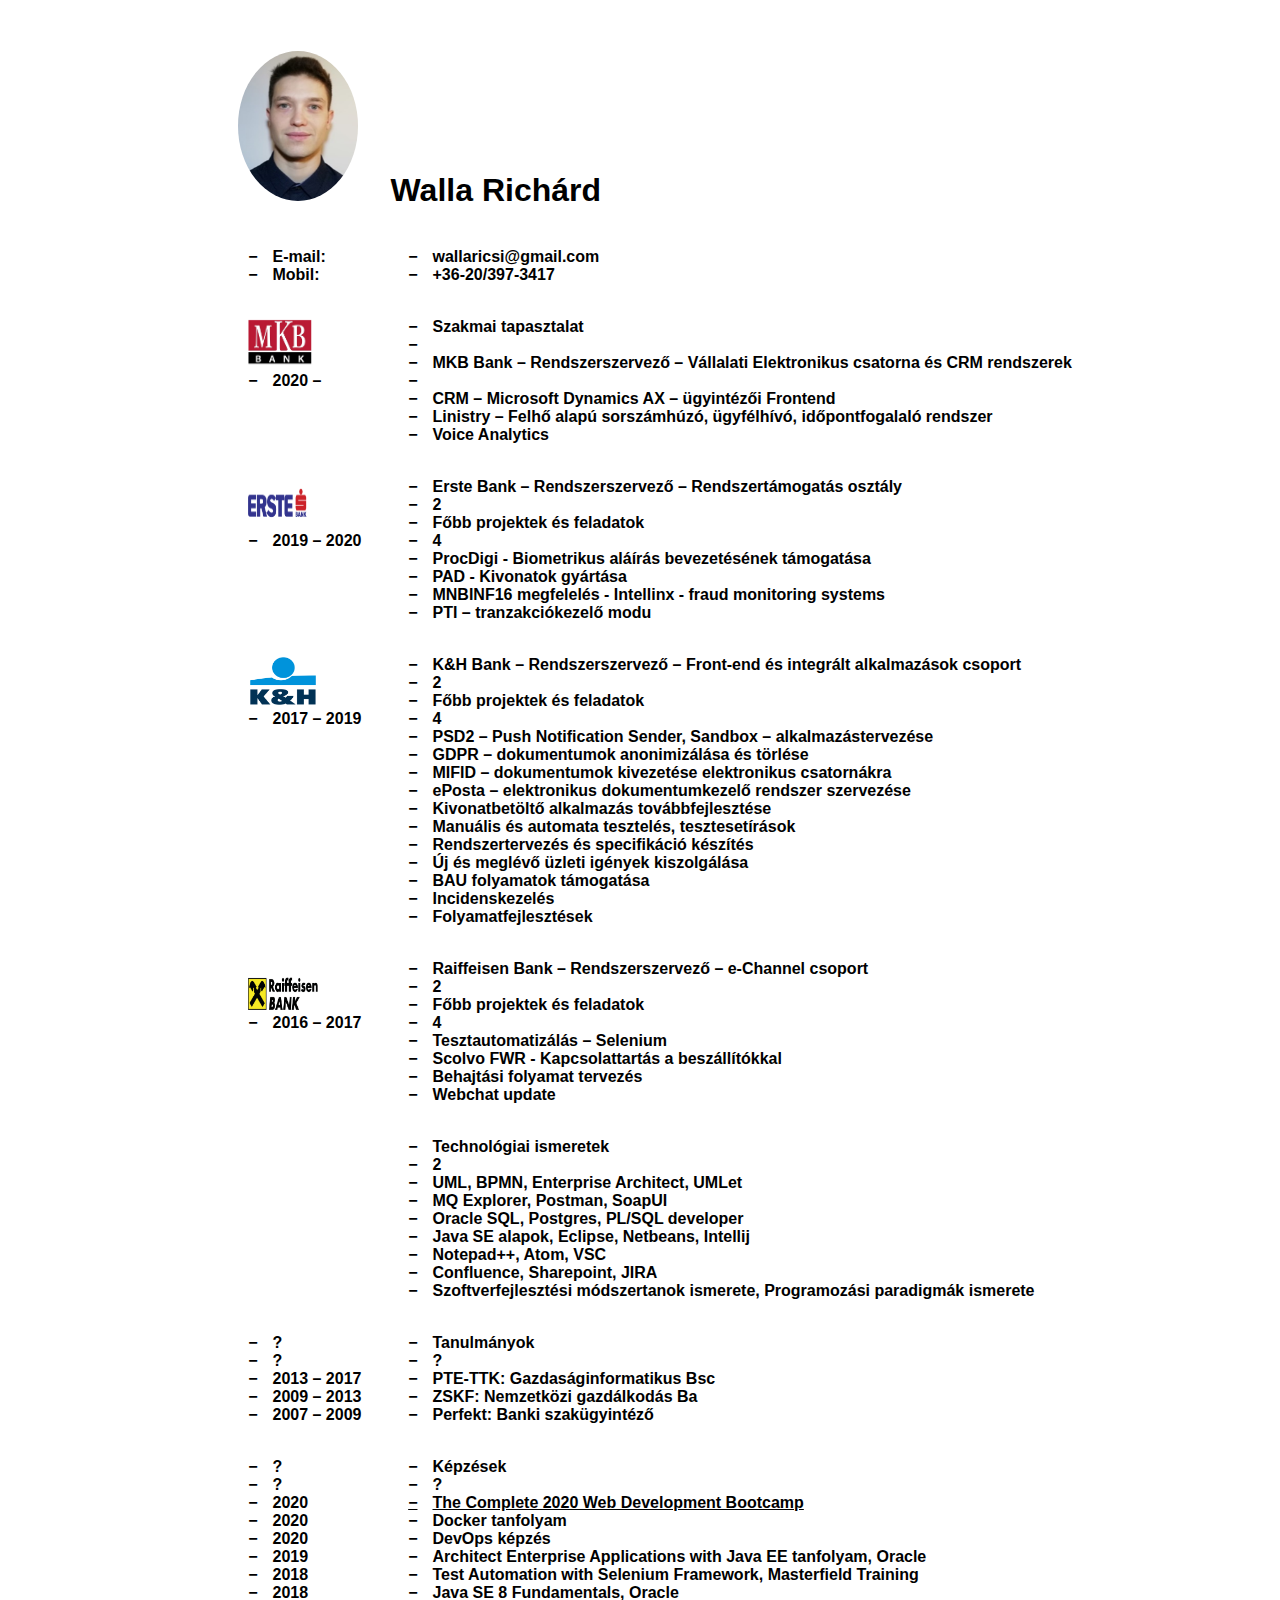
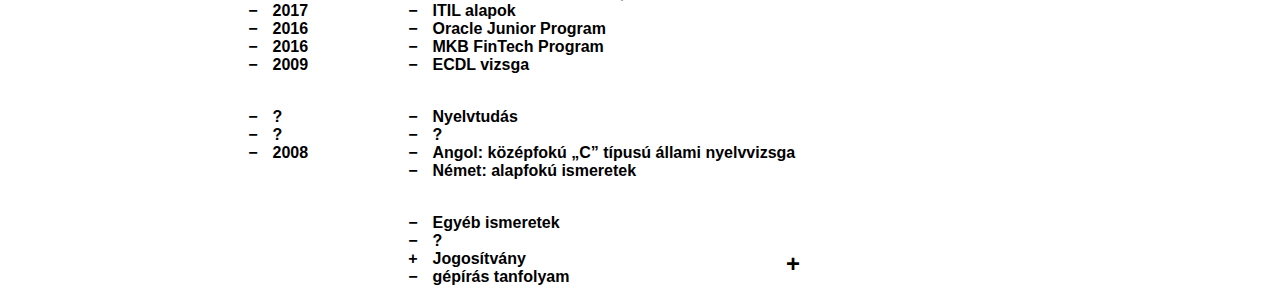
==== index.html @ 9ecf19fe "first commit" ====
<!doctype html>
<html lang="en">
<head>
    <meta charset="utf-8">
    <meta name="viewport" content="width=device-width, initial-scale=1">
    <title>CV</title>
    <link rel="icon" type="image/png" href="cv1.png" />
    <link rel="stylesheet" href="grid.css">
</head>
<body>
    <header>
        <img class='logo cv' src="cv.png" alt="CV">
        <h1 class="name">Walla Richárd</h1>
        
    </header>
    <nav> 
        <ul>
            
            <li>E-mail: </li>
            <li>Mobil: </li>
  
        </ul>
    </nav>
    <main>
        <ul>
            
      
            <li>wallaricsi@gmail.com</li>
            <li>+36-20/397-3417</li>
        </ul>
    </main>


    <nav> 
        <ul>
            <img class='logo' src="mkb.png" alt="mkb_logo">
            <li>2020 – </li>
  
        </ul>
    </nav>
    <main>
        <ul>
            <li>Szakmai tapasztalat</li>
            <li></li>
            <li>MKB Bank – Rendszerszervező – Vállalati Elektronikus csatorna és CRM rendszerek</li>
            <li></li>
            <li>CRM – Microsoft Dynamics AX – ügyintézői Frontend </li>
            <li>Linistry – Felhő alapú sorszámhúzó, ügyfélhívó, időpontfogalaló rendszer</li>
            <li>Voice Analytics</li>        
        </ul>
    </main>

    <nav> 
        <ul>
            <img class='logo' src="erste.png" alt="erste_logo">
            <li>2019 – 2020</li>
  
        </ul>
    </nav>
    <main>
        <ul>
            <li>Erste Bank – Rendszerszervező – Rendszertámogatás osztály</li>
            <li>2</li>
            <li>Főbb projektek és feladatok</li>
            <li>4</li>
            <li>ProcDigi - Biometrikus aláírás bevezetésének támogatása</li>
            <li>PAD - Kivonatok gyártása</li>
            <li>MNBINF16 megfelelés - Intellinx - fraud monitoring systems</li>
            <li>PTI – tranzakciókezelő modu</li>
            
        </ul>
    </main>

    <nav> 
        <ul>
            <img class='logo' src="k&h.png" alt="k&h_logo">
            <li>2017 – 2019</li>
 
        </ul>
    </nav>
    <main>
        <ul>
            <li>K&H Bank – Rendszerszervező – Front-end és integrált alkalmazások csoport</li>
            <li>2</li>
            <li>Főbb projektek és feladatok</li>
            <li>4</li>
            <li>PSD2 – Push Notification Sender, Sandbox – alkalmazástervezése</li>
            <li>GDPR – dokumentumok anonimizálása és törlése</li>
            <li>MIFID – dokumentumok kivezetése elektronikus csatornákra</li>
            <li>ePosta – elektronikus dokumentumkezelő rendszer szervezése</li>
            <li>Kivonatbetöltő alkalmazás továbbfejlesztése</li>
            <li>Manuális és automata tesztelés, tesztesetírások</li>
            <li>Rendszertervezés és specifikáció készítés</li>
            <li>Új és meglévő üzleti igények kiszolgálása</li>
            <li>BAU folyamatok támogatása</li>
            <li>Incidenskezelés</li>
            <li>Folyamatfejlesztések</li>
        </ul>
    </main>


    <nav> 
        <ul>
            <img class='logo' src="rafi1.png" alt="Raiffeisen">
            <li>2016 – 2017</li>
     
        </ul>
    </nav>
    <main>
        <ul>
            <li>Raiffeisen Bank – Rendszerszervező – e-Channel csoport</li>
            <li>2</li>
            <li>Főbb projektek és feladatok</li>
            <li>4</li>
            <li>Tesztautomatizálás – Selenium</li>
            <li>Scolvo FWR - Kapcsolattartás a beszállítókkal</li>
            <li>Behajtási folyamat tervezés</li>
            <li>Webchat update</li>
         </ul>
    </main>

    <nav> 

    </nav>
    <main>
        <ul>
            <li>Technológiai ismeretek</li>
            <li>2</li>
            <li>UML, BPMN, Enterprise Architect, UMLet</li>
            <li>MQ Explorer, Postman, SoapUI</li>
            <li>Oracle SQL, Postgres, PL/SQL developer</li>
            <li>Java SE alapok, Eclipse, Netbeans, Intellij</li>
            <li>Notepad++, Atom, VSC</li>
            <li>Confluence, Sharepoint, JIRA</li>
            <li>Szoftverfejlesztési módszertanok ismerete, Programozási paradigmák ismerete</li>
         </ul>
    </main>

    <nav> 
        <ul>
            <li>?</li>
            <li>?</li>
            <li>2013 – 2017</li>
            <li>2009 – 2013</li>
            <li>2007 – 2009</li>
     
        </ul>
    </nav>
    <main>
        <ul>
            <li>Tanulmányok</li>
            <li>?</li>
            <li>PTE-TTK: Gazdaságinformatikus Bsc</li>
            <li>ZSKF: Nemzetközi gazdálkodás Ba</li>
            <li>Perfekt: Banki szakügyintéző</li>
        </ul>
    </main>

    <nav> 
        <ul>
            <li>?</li>
            <li>?</li>
            <li>2020</li>
            <li>2020</li>
            <li>2020</li>
            <li>2019</li>
            <li>2018</li>
            <li>2018</li>
            <li>2017</li>
            <li>2016</li>
            <li>2016</li>
            <li>2009</li>

     
        </ul>
    </nav>
    <main>
        <ul>
            <li>Képzések</li>
            <li>?</li>
            <a href="./index2.html" target="_blank"> <li>The Complete 2020 Web Development Bootcamp</li></a>
            <li>Docker tanfolyam</li>
            <li>DevOps képzés</li>
            <li>Architect Enterprise Applications with Java EE tanfolyam, Oracle</li>
            <li>Test Automation with Selenium Framework, Masterfield Training</li>
            <li>Java SE 8 Fundamentals, Oracle</li>
            <li>ITIL alapok</li>
            <li>Oracle Junior Program</li>
            <li>MKB FinTech Program</li>
            <li>ECDL vizsga</li>
        </ul>
    </main>

    <nav> 
        <ul>
            <li>?</li>
            <li>?</li>
            <li>2008</li>

     
        </ul>
    </nav>
    <main>
        <ul>
            <li>Nyelvtudás</li>
            <li>?</li>
            <li>Angol: középfokú „C” típusú állami nyelvvizsga</li>
            <li>Német: alapfokú ismeretek</li>
           
        </ul>
    </main>

    <nav> 

    </nav>
    <main>
        <ul>
            <li>Egyéb ismeretek</li>
            <li>?</li>
            <li class="parent">Jogosítvány</li>              
           
            <div class="child">
                <div>2009 - "B" kategóriás jogosítvány</div>
                <div>2015 - "C" kategóriás jogosítvány (teherautó, kamion)</div>
            </div>
            <li>gépírás tanfolyam</li>                  
        </ul>
    </main>

    <script text="text/javascript" src="./index.js"></script>
</body>
</html>
---- grid.css ----
* {
    font-family: "Helvetica Neue", "Helvetica", "Arial", sans-serif;
    font-weight: 600;
    box-sizing: border-box;
}

html,
body {
    background: white;
    margin: 0;
}

.grid-item,
header,
main,
nav,
aside,
footer {
    background: white;
    color: black;
    border: 1px solid white;
}

html,
body {
}

body {
    display: grid;
    justify-content: center;
    grid-template-columns: minmax(min-content, 10em) auto;
}

header {
    grid-column: 1/4;
}

main {
    grid-column: 2/4;
}

nav > ul {
    list-style-type: none;
}

img {
    height: 50px;
    width: 70px;
}

.cv {
    margin-left: 30px;
    margin-top: 50px;
    border-radius: 70%;
    height: 150px;
    width: 120px;
}

.name {
    display: inline-block;
    padding-left: 28px;
    padding-top: -100px;
}

a:nth-child(3) {
    color: black;
}

/* ITT VAN DEFINÁLVA AZ ACCORDION */

.parent::after {
    content: "\002B";
    font-size: 1.5rem;
    position: absolute;
    right: 30rem;
    cursor: pointer;
    transition: max-height 0.2s ease-in-out;
}

.parent.active::after {
    content: "\2212";
    /* transform: rotate(90deg); */
}

.child {
    /* display: none; */
    max-height: 0;
    overflow: hidden;
    transition: max-height 0.2s ease-in-out;
}

.parent.active + .child {
    /*  display: block; */
    max-height: 200px;
}

li {
    list-style: none;
}
li:before {
    content: "\2212";
    padding-right: 15px;
}

li.parent:before {
    content: "\002B";
}
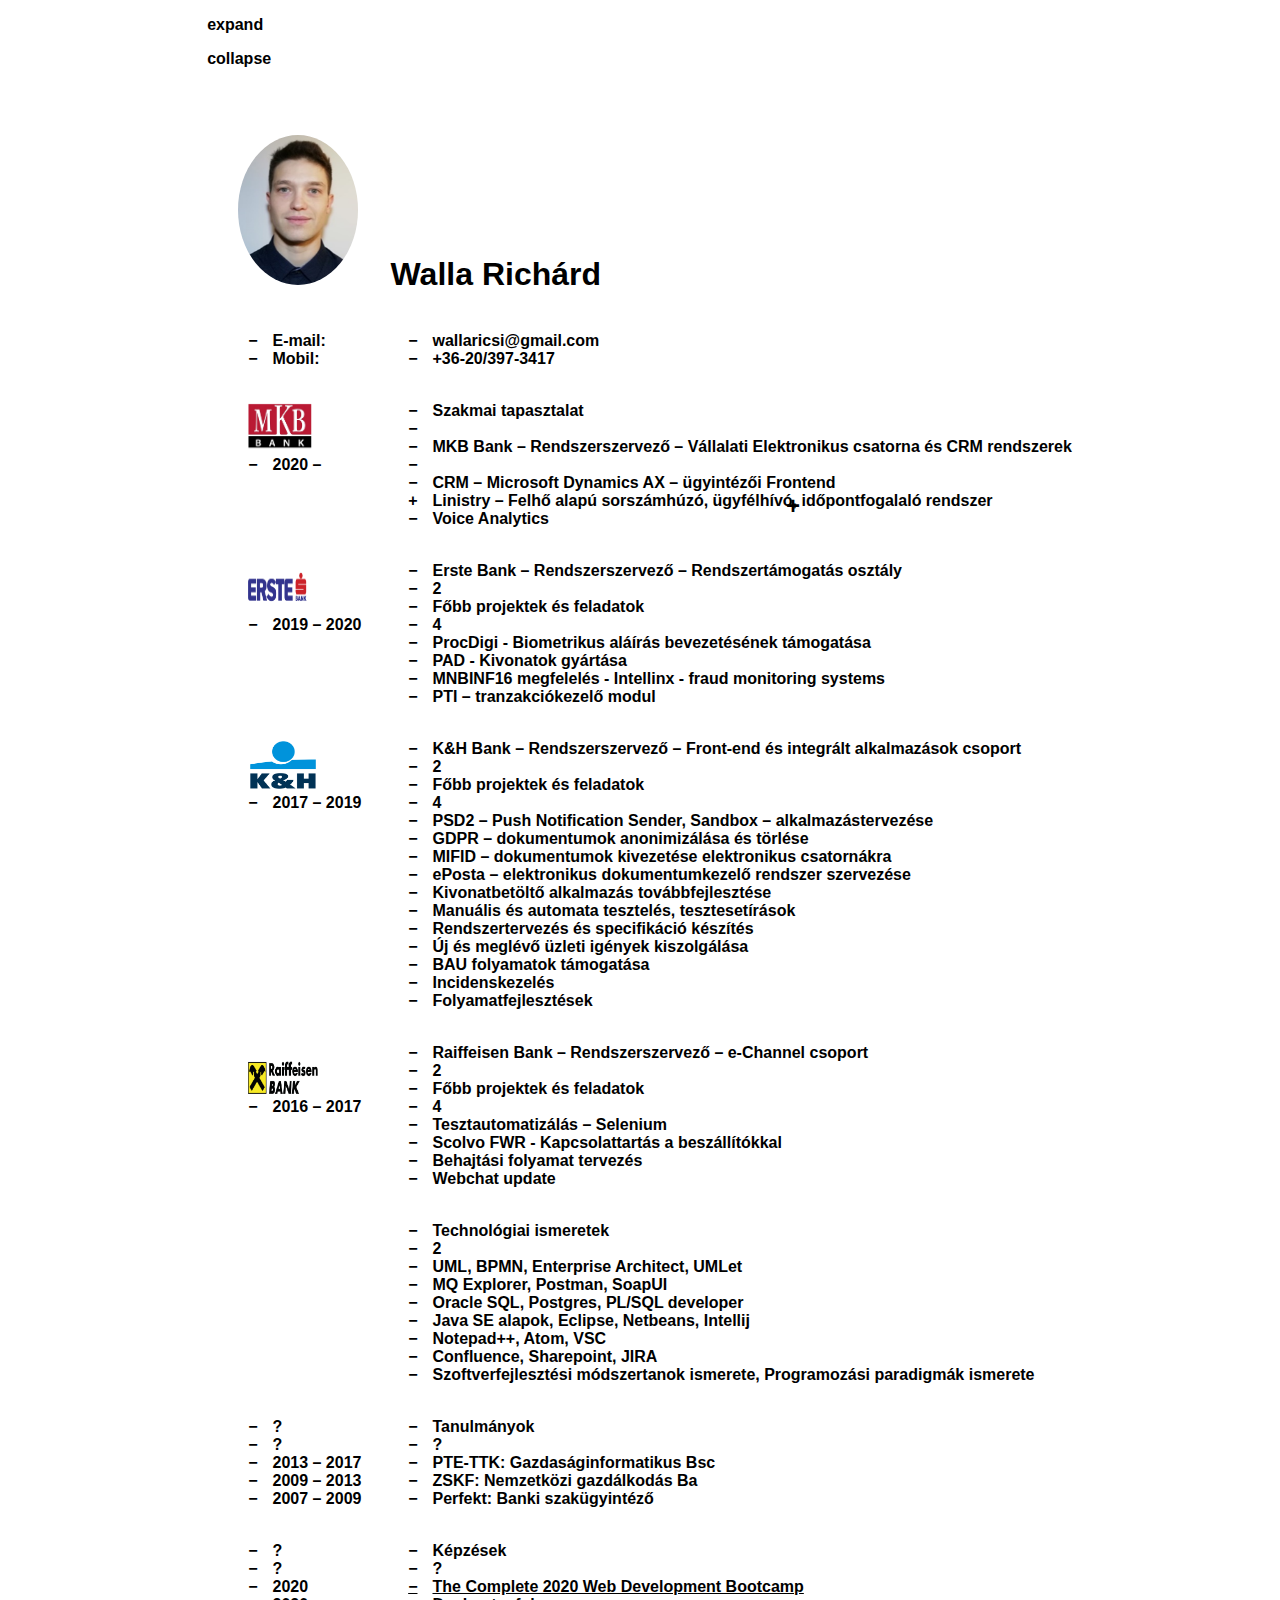
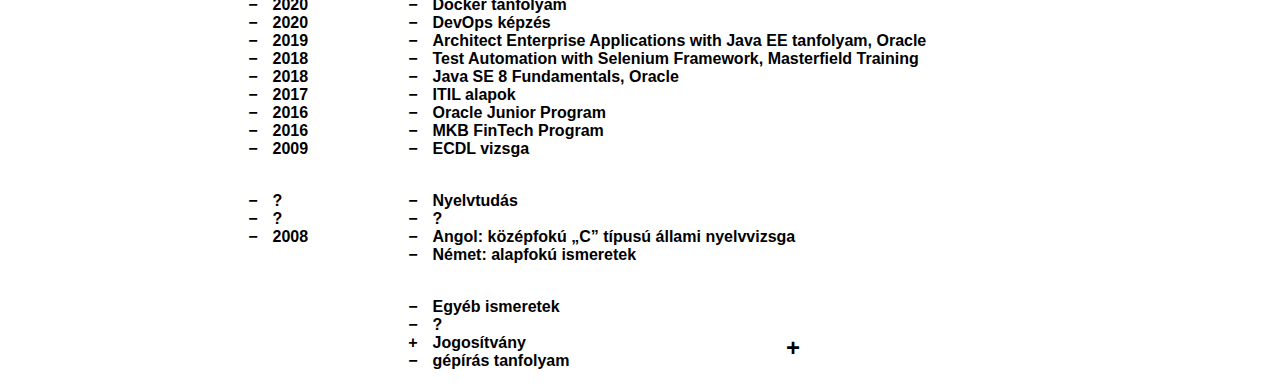
==== commit 873eaf72: "commit" ====
--- a/index.html
+++ b/index.html
@@ -8,6 +8,12 @@
     <link rel="stylesheet" href="grid.css">
 </head>
 <body>
+    <section>
+        <P>expand</P>
+        <p>collapse</p>
+        <a href="#"></a>
+        <a href="#"></a>
+    </section>
     <header>
         <img class='logo cv' src="cv.png" alt="CV">
         <h1 class="name">Walla Richárd</h1>
@@ -45,7 +51,14 @@
             <li>MKB Bank – Rendszerszervező – Vállalati Elektronikus csatorna és CRM rendszerek</li>
             <li></li>
             <li>CRM – Microsoft Dynamics AX – ügyintézői Frontend </li>
-            <li>Linistry – Felhő alapú sorszámhúzó, ügyfélhívó, időpontfogalaló rendszer</li>
+            <li class ="parent">Linistry – Felhő alapú sorszámhúzó, ügyfélhívó, időpontfogalaló rendszer</li>
+            <div class="child">
+                <div>beszállítóval fejlesztése menedzselés</div>
+                <div>AD integráció támogatása</div>
+                <div>tűzfalszabályok meghatározása belső - külső</div>
+                <div>napi automatizált áttöltések ms azure környezetből a DWH-ba riportolás céljából</div>
+                <div>samsung supportal kapcsolattartás</div>
+            </div>
             <li>Voice Analytics</li>        
         </ul>
     </main>
@@ -66,7 +79,7 @@
             <li>ProcDigi - Biometrikus aláírás bevezetésének támogatása</li>
             <li>PAD - Kivonatok gyártása</li>
             <li>MNBINF16 megfelelés - Intellinx - fraud monitoring systems</li>
-            <li>PTI – tranzakciókezelő modu</li>
+            <li>PTI – tranzakciókezelő modul</li>
             
         </ul>
     </main>
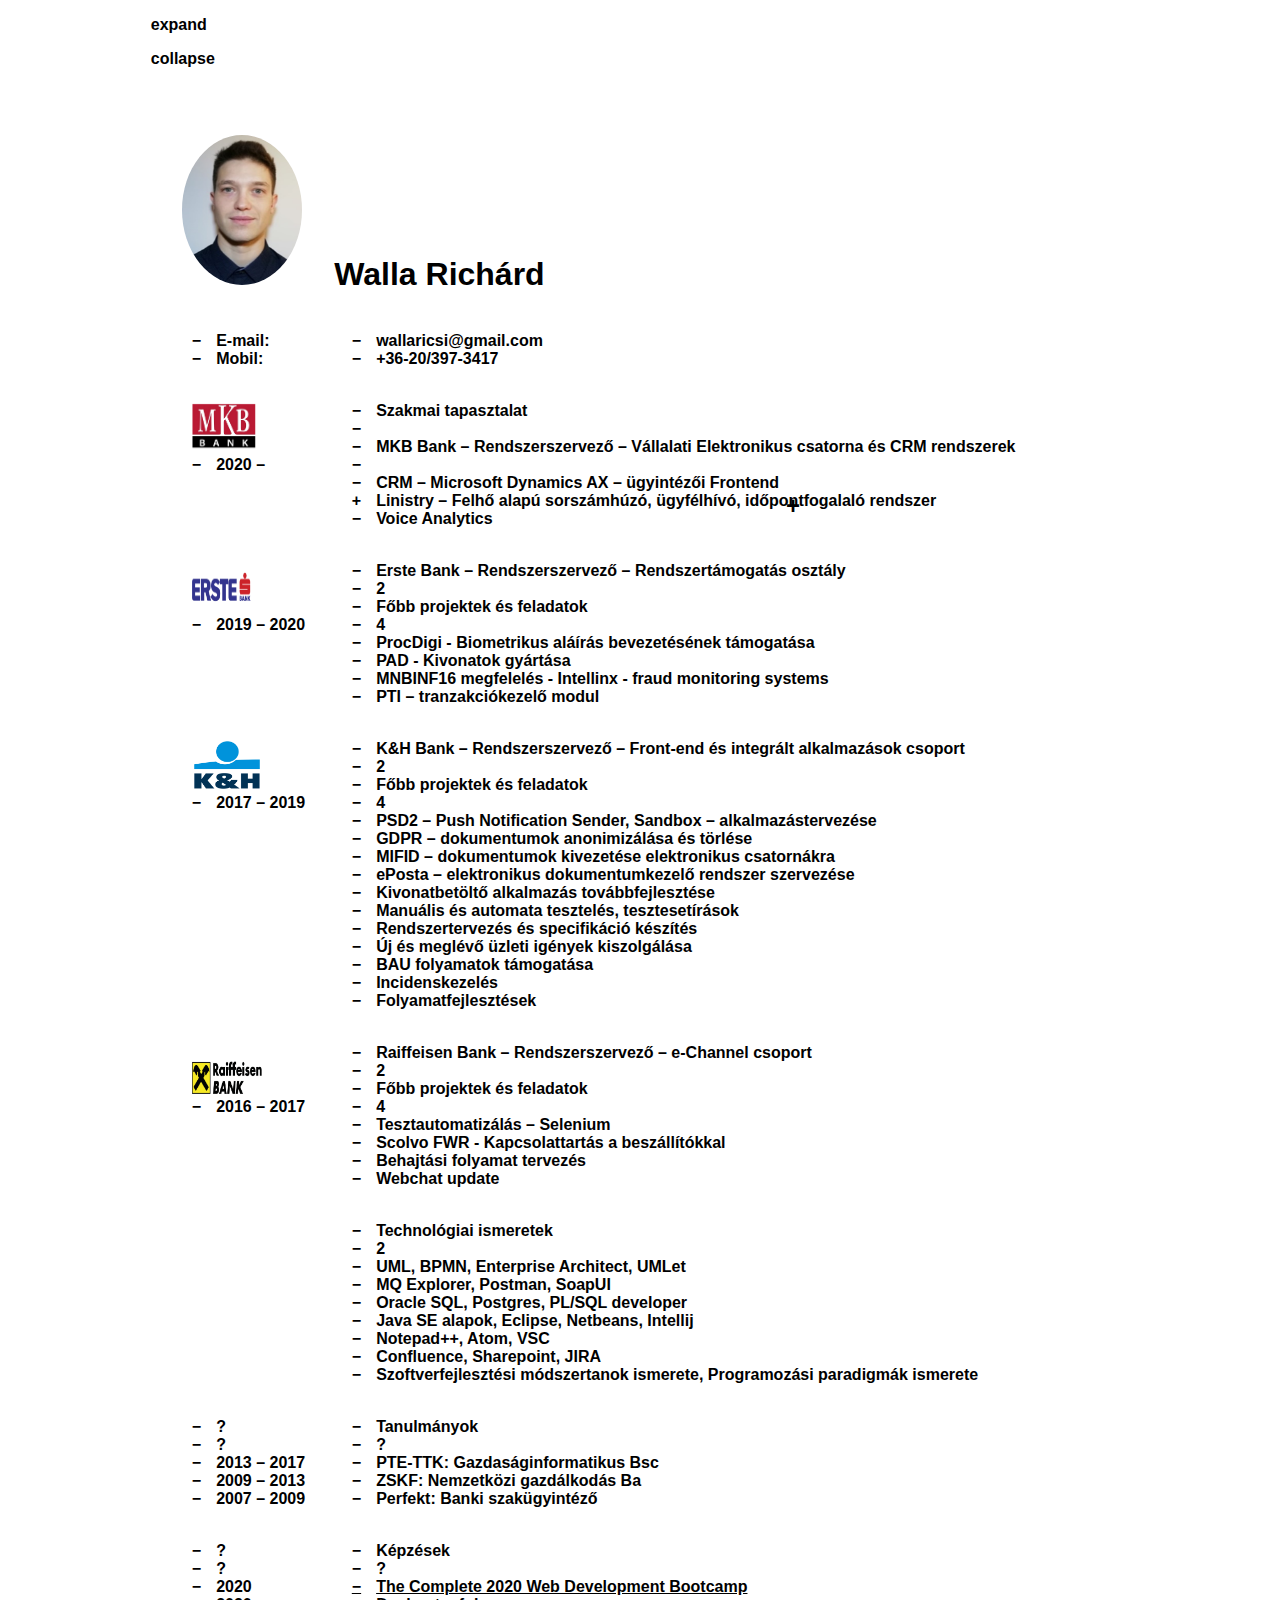
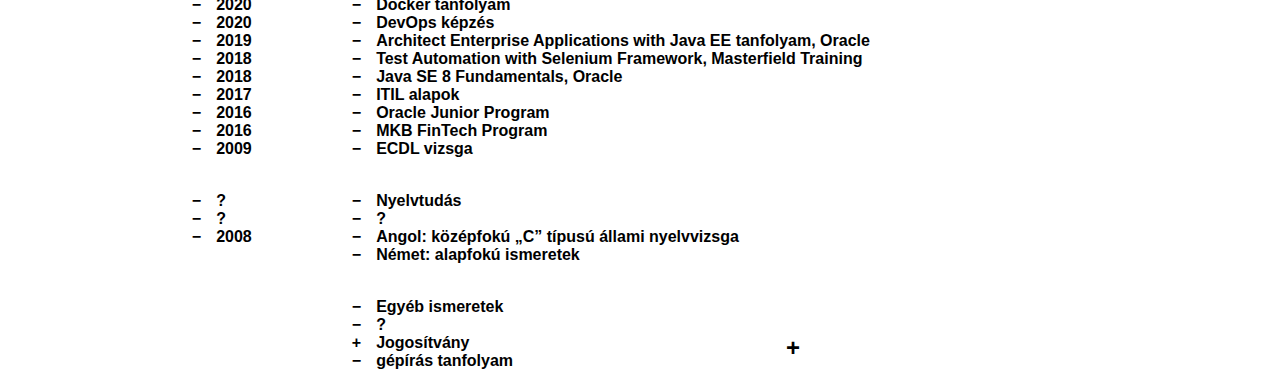
==== commit 1fe453e6: "commit" ====
--- a/index.html
+++ b/index.html
@@ -53,11 +53,17 @@
             <li>CRM – Microsoft Dynamics AX – ügyintézői Frontend </li>
             <li class ="parent">Linistry – Felhő alapú sorszámhúzó, ügyfélhívó, időpontfogalaló rendszer</li>
             <div class="child">
-                <div>beszállítóval fejlesztése menedzselés</div>
-                <div>AD integráció támogatása</div>
-                <div>tűzfalszabályok meghatározása belső - külső</div>
-                <div>napi automatizált áttöltések ms azure környezetből a DWH-ba riportolás céljából</div>
-                <div>samsung supportal kapcsolattartás</div>
+            <ul>
+               <li> <div>Fióki totem cseréje</div></li>
+                <li> <div>Fióki digitális kijelzők cseréje</div></li>
+                    <li> <div>AD integráció támogatása</div></li>
+                        <li> <div>beszállítóval fejlesztése menedzselés</div></li>
+                            <li>  <div>Outlook integráció Api gatewayen kersztül</div></li>
+                                <li>  <div>MS Azure-ből adatok onpremise DWH-ba juttatása napi automatizált áttöltések riportolás céljából</div>
+                                    <li> <div>tűzfalszabályok meghatározása belső - külső</div></li>
+                                        <li> <div>Kréta project - Kréta alakalmazásba diákszámlacsomag</div></li>
+                                            <li>  <div>samsung supportal kapcsolattartás</div></li>
+                                        </ul>
             </div>
             <li>Voice Analytics</li>        
         </ul>
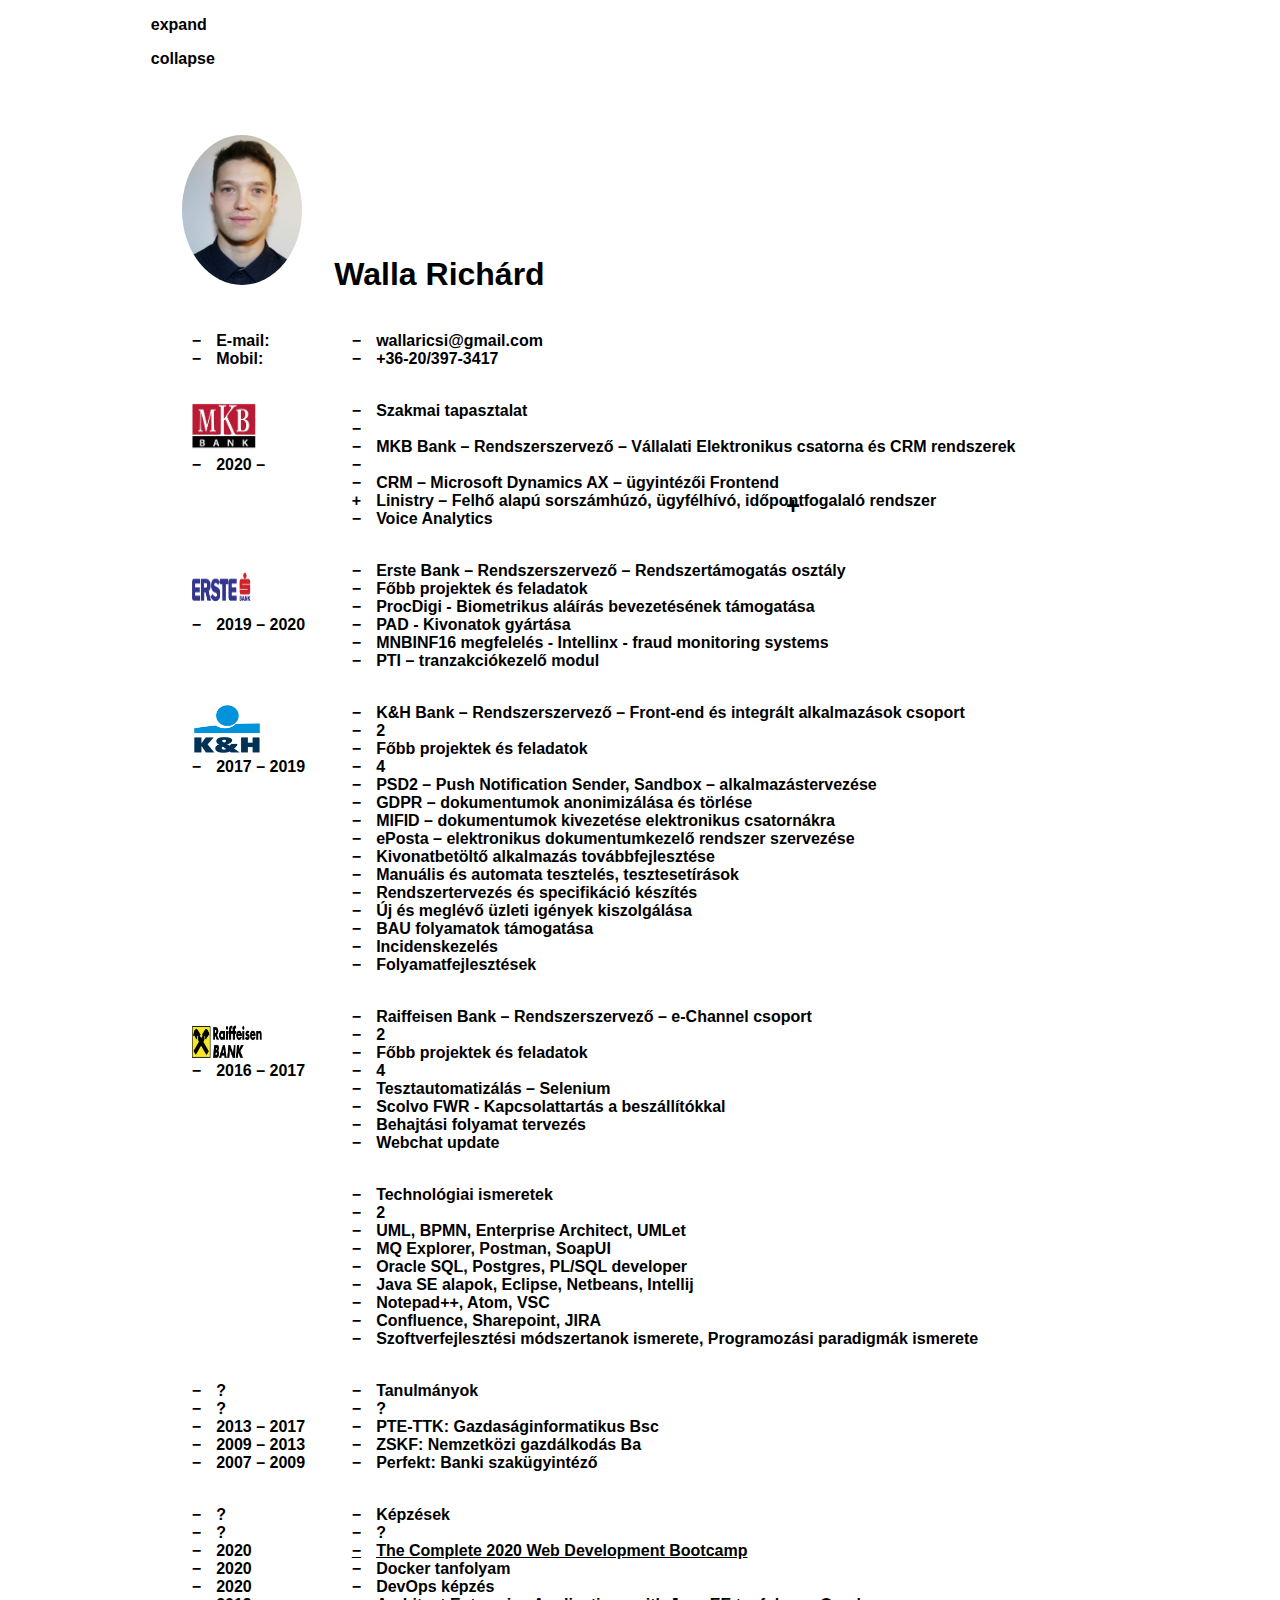
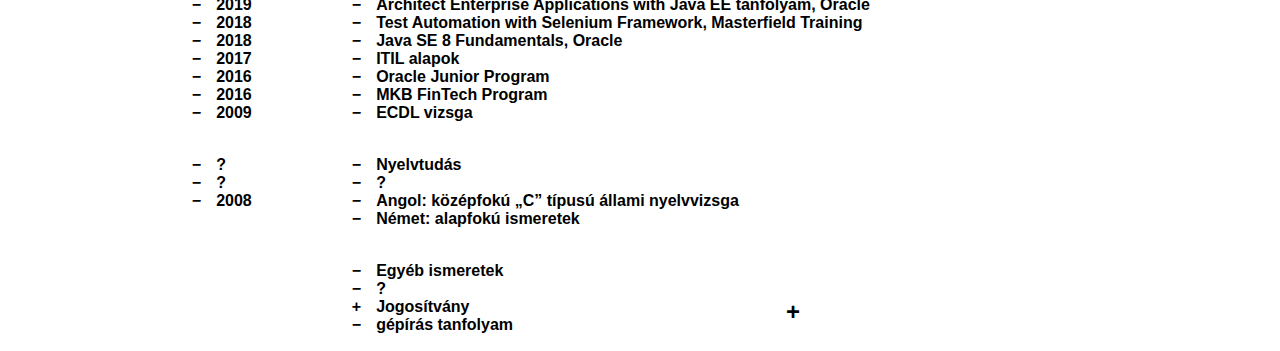
==== commit 355368d0: "commit" ====
--- a/index.html
+++ b/index.html
@@ -59,7 +59,7 @@
                     <li> <div>AD integráció támogatása</div></li>
                         <li> <div>beszállítóval fejlesztése menedzselés</div></li>
                             <li>  <div>Outlook integráció Api gatewayen kersztül</div></li>
-                                <li>  <div>MS Azure-ből adatok onpremise DWH-ba juttatása napi automatizált áttöltések riportolás céljából</div>
+                                <li>  <div>MS Azure-ből adatok onpremise DWH-ba juttatása napi automatizált áttöltések riportolás céljából</div></li>
                                     <li> <div>tűzfalszabályok meghatározása belső - külső</div></li>
                                         <li> <div>Kréta project - Kréta alakalmazásba diákszámlacsomag</div></li>
                                             <li>  <div>samsung supportal kapcsolattartás</div></li>
@@ -79,9 +79,9 @@
     <main>
         <ul>
             <li>Erste Bank – Rendszerszervező – Rendszertámogatás osztály</li>
-            <li>2</li>
+           
             <li>Főbb projektek és feladatok</li>
-            <li>4</li>
+            
             <li>ProcDigi - Biometrikus aláírás bevezetésének támogatása</li>
             <li>PAD - Kivonatok gyártása</li>
             <li>MNBINF16 megfelelés - Intellinx - fraud monitoring systems</li>
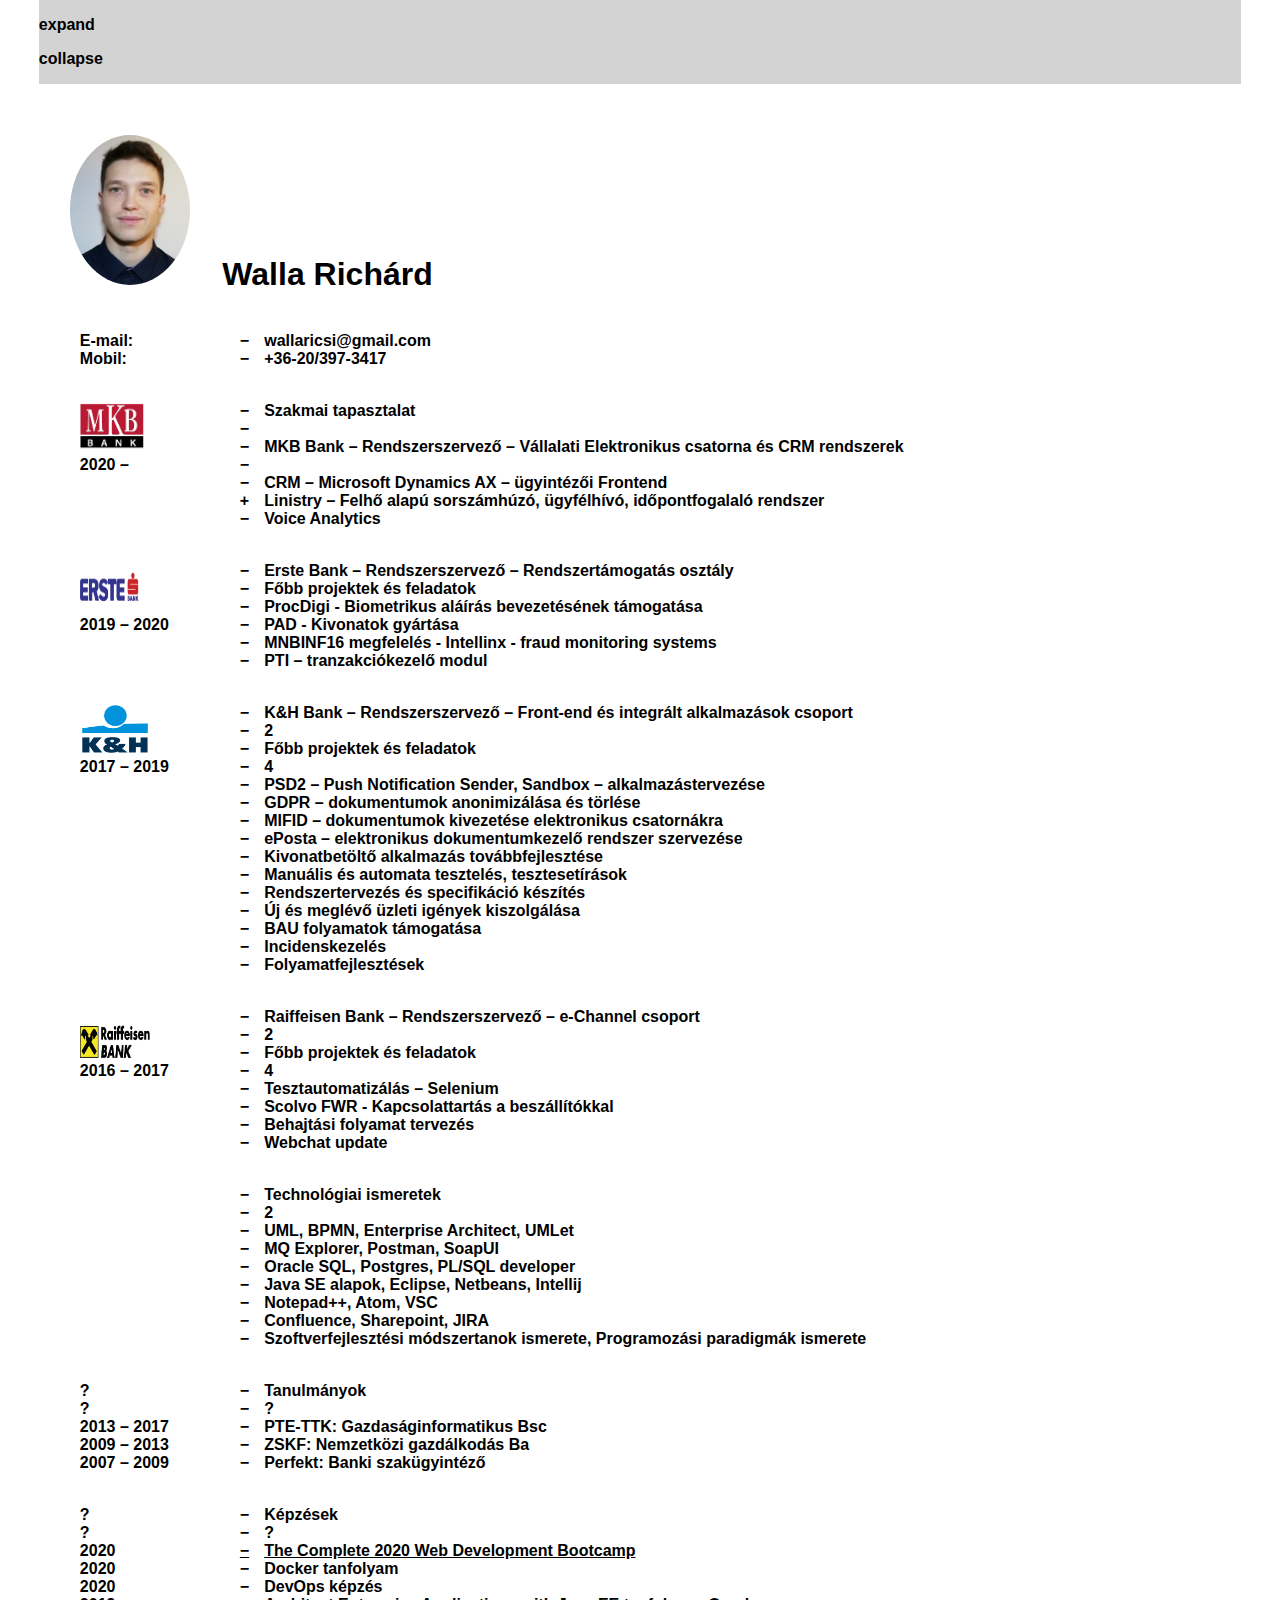
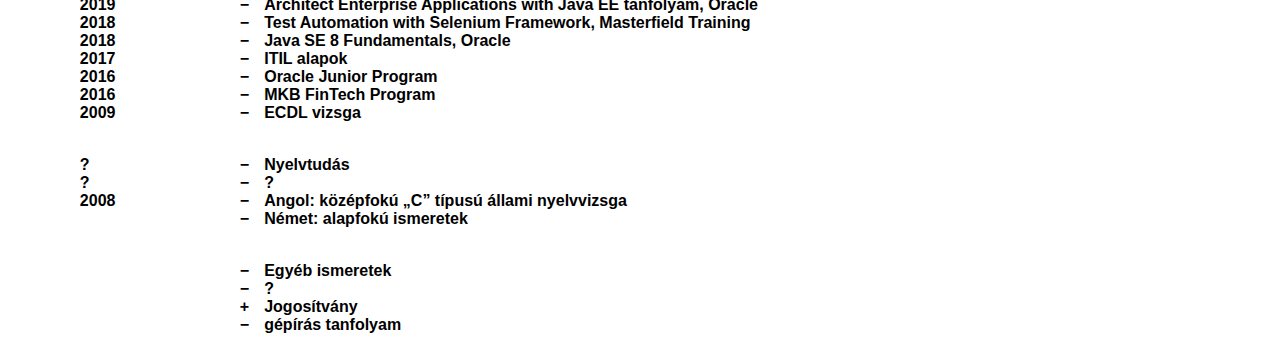
==== commit 0ec1d12c: "commit" ====
--- a/index.html
+++ b/index.html
@@ -56,13 +56,14 @@
             <ul>
                <li> <div>Fióki totem cseréje</div></li>
                 <li> <div>Fióki digitális kijelzők cseréje</div></li>
+                <li> <div>üzleti igények véleményezése, IT megvalósítás kidolgozása</div></li>
                     <li> <div>AD integráció támogatása</div></li>
                         <li> <div>beszállítóval fejlesztése menedzselés</div></li>
                             <li>  <div>Outlook integráció Api gatewayen kersztül</div></li>
                                 <li>  <div>MS Azure-ből adatok onpremise DWH-ba juttatása napi automatizált áttöltések riportolás céljából</div></li>
                                     <li> <div>tűzfalszabályok meghatározása belső - külső</div></li>
                                         <li> <div>Kréta project - Kréta alakalmazásba diákszámlacsomag</div></li>
-                                            <li>  <div>samsung supportal kapcsolattartás</div></li>
+                                            <li>  <div>samsung supportal kapcsolattartás, proxy kersztüli kommunikáció, ip blokkolása segítség kérés angolul, firmware upgrade és  </div></li>
                                         </ul>
             </div>
             <li>Voice Analytics</li>        
--- a/grid.css
+++ b/grid.css
@@ -34,6 +34,10 @@
 header {
     grid-column: 1/4;
 }
+section {
+    grid-column: 1/4;
+    background-color: lightgray;
+}
 
 main {
     grid-column: 2/4;
@@ -68,19 +72,14 @@
 
 /* ITT VAN DEFINÁLVA AZ ACCORDION */
 
-.parent::after {
+/* .parent::after {
     content: "\002B";
     font-size: 1.5rem;
     position: absolute;
     right: 30rem;
     cursor: pointer;
     transition: max-height 0.2s ease-in-out;
-}
-
-.parent.active::after {
-    content: "\2212";
-    /* transform: rotate(90deg); */
-}
+} */
 
 .child {
     /* display: none; */
@@ -91,7 +90,7 @@
 
 .parent.active + .child {
     /*  display: block; */
-    max-height: 200px;
+    max-height: 300px;
 }
 
 li {
@@ -104,4 +103,16 @@
 
 li.parent:before {
     content: "\002B";
+    cursor: pointer;
 }
+
+li.active:before {
+    content: "\2212";
+    padding-right: 15px;
+}
+
+/* section részből kiszedni a minusz jelet - nav*/
+
+nav > ul > li:before {
+    content: none;
+}
